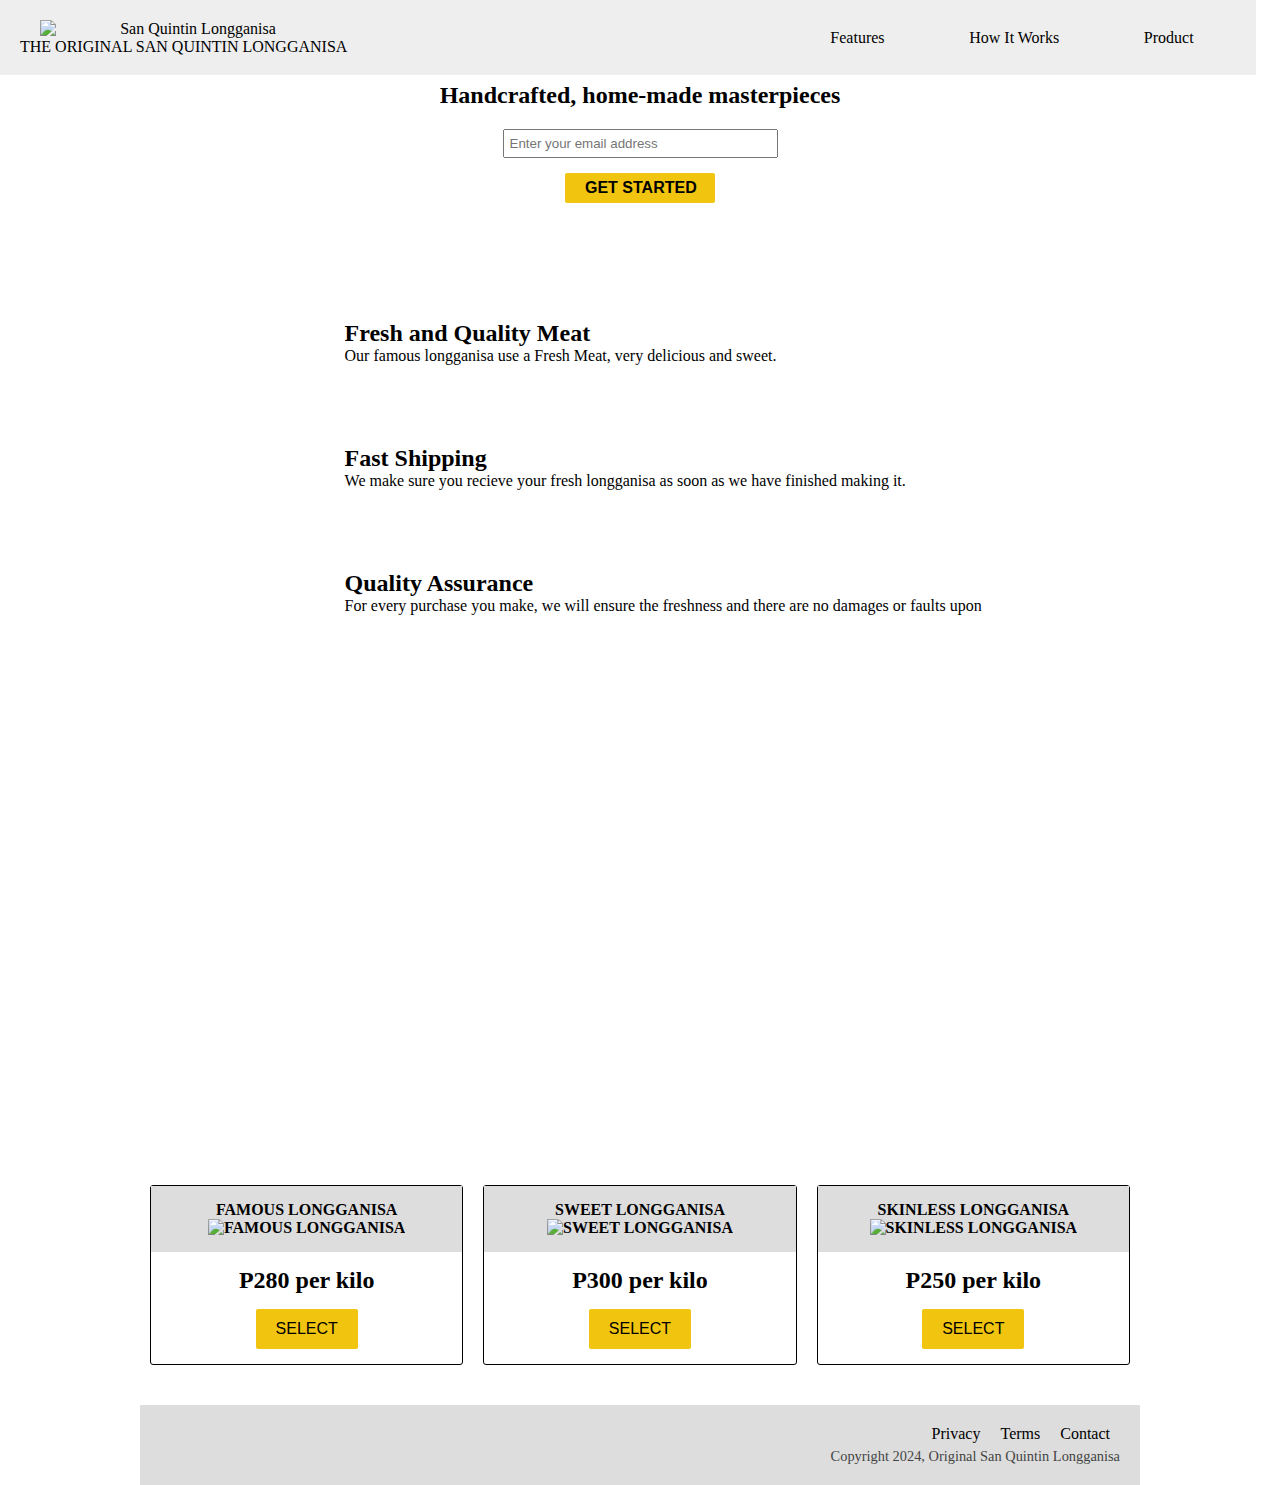
==== ProductLandingPage.html @ a086fedb "Add files via upload" ====
<!DOCTYPE html>
<html>
  <head>
    <link rel="stylesheet" href="PrdctLndingPage.css" />
    <link
      rel="stylesheet"
      href="https://use.fontawesome.com/releases/v5.8.1/css/all.css"
      integrity="sha384-50oBUHEmvpQ+1lW4y57PTFmhCaXp0ML5d60M1M7uH2+nqUivzIebhndOJK28anvf"
      crossorigin="anonymous"
    />
  </head>
  <body>
    <div id="page-wrapper">
      <header id="header">
        <div class="logo">
          <img
            id="header-img"
            src="https://luckytriomeatshop.weebly.com/uploads/1/1/6/8/116844099/garlic-longganisa-recipe_orig.png"
            alt="San Quintin Longganisa"
          />
                <p>THE ORIGINAL SAN QUINTIN LONGGANISA</p>

        </div>

        <nav id="nav-bar">
          <ul>
            <li><a class="nav-link" href="#features">Features</a></li>  
            <li><a class="nav-link" href="#how-it-works">How It Works</a></li>
            <li><a class="nav-link" href="#pricing">Product</a></li>
          </ul>
        </nav>
      </header>
      
      <div class="container"></div>

      <section id="hero">
        <h2>Handcrafted, home-made masterpieces</h2>
        <form id="form" action="https://www.freecodecamp.com/email-submit">
          <input
            name="email"
            id="email"
            type="email"
            placeholder="Enter your email address"
            required
          />
          <input id="submit" type="submit" value="Get Started" class="btn" />
        </form>
      </section>

      <div class="container">
        <section id="features">
          <div class="grid">
            <div class="icon"><i class="fa fa-3x fa-fire"></i></div>
            <div class="desc">
              <h2>Fresh and Quality Meat</h2>
              <p>
                Our famous longganisa use a Fresh Meat, very delicious and sweet.
                
              </p>
            </div>
          </div>
          <div class="grid">
            <div class="icon"><i class="fa fa-3x fa-truck"></i></div>
            <div class="desc">
              <h2>Fast Shipping</h2>
              <p>
                We make sure you recieve your fresh longganisa as soon as we have
                finished making it. 
              </p>
            </div>
          </div>
          <div class="grid">
            <div class="icon">
              <i class="fa fa-3x fa-battery-full" aria-hidden="true"></i>
            </div>
            <div class="desc">
              <h2>Quality Assurance</h2>
              <p>
                For every purchase you make, we will ensure the freshness and there are no damages
                or faults upon
              </p>
            </div>
          </div>
        </section>
        <section id="how-it-works">
          <iframe src="https://www.facebook.com/plugins/video.php?height=410&href=https%3A%2F%2Fwww.facebook.com%2FBMKDagupan%2Fvideos%2F697556797371740%2F&show_text=false&width=560&t=0" width="560" height="410" style="border:none;overflow:hidden" scrolling="no" frameborder="0" allowfullscreen="true" allow="autoplay; clipboard-write; encrypted-media; picture-in-picture; web-share" allowFullScreen="true"></iframe>
        </section>
        <section id="pricing">
          <div class="product" id="tenor">
            <div class="level">Famous Longganisa
              <img src="https://encrypted-tbn0.gstatic.com/images?q=tbn:ANd9GcQ79GoHGDBPuY-5zA45IsVJeB86aN0DftNdl85crQuYYg&s" alt="famous longganisa" width = "200" height = "300">
            </div>
            <h2>P280 per kilo</h2>
            <button class="btn">Select</button>
          </div>
          <div class="product" id="bass">
            <div class="level">Sweet Longganisa
              <img src="https://www.foxyfolksy.com/wp-content/uploads/2014/09/sweet-longganisa-recipe-640.jpg" alt="sweet longganisa" width = "200" height = "300">
            </div>
            <h2>P300 per kilo</h2>
            <button class="btn">Select</button>
          </div>
          <div class="product" id="valve">
            <div class="level">Skinless Longganisa
              <img src="https://i0.wp.com/www.angsarap.net/wp-content/uploads/2014/05/Longaniza-Wide.jpg?ssl=1" alt="Skinless Longganisa" width = "200" height = "300">
            </div>
            <h2>P250 per kilo</h2>
            <button class="btn">Select</button>
          </div>
        </section>
        <footer>
          <ul>
            <li><a href="#">Privacy</a></li>
            <li><a href="#">Terms</a></li>
            <li><a href="#">Contact</a></li>
          </ul>
          <span>Copyright 2024, Original San Quintin Longganisa</span>
        </footer>
      </div>
    </div>
  </body>
</html>
---- PrdctLndingPage.css ----
/** global element styling **/

@import 'https://fonts.googleapis.com/css?family=Lato:400,700';

* {
  margin: 0;
  padding: 0;
  box-sizing: border-box;
}

body html {
  background-color: #eee;
  font-family: 'Lato', sans-serif;
    height: 50%;
    margin: 0;
    padding: 0;
    display: flex;
    justify-content: center;
    align-items: center;
    font-family: Arial, sans-serif;
}

#page-wrapper {
  position: relative;
}

li {
  list-style: none;
}

a {
  color: #000;
  text-decoration: none;
}

/** global classes styling **/

.container {
  max-width: 1000px;
  width: 100%;
  margin: 0 auto;
}

.btn {
  padding: 0 20px;
  height: 40px;
  font-size: 1em;
  font-weight: 900;
  text-transform: uppercase;
  border: 3px black solid;
  border-radius: 2px;
  background: transparent;
  cursor: pointer;
}

.grid {
  display: flex;
}

header {
  position: fixed;
  top: 0;
  min-height: 75px;
  padding: 0px 20px;
  display: flex;
  justify-content: space-around;
  align-items: center;
  background-color: #eee;
}

@media (max-width: 600px) {
  header {
    flex-wrap: wrap;
  }
}

.logo {
  width: 60vw;
}

@media (max-width: 650px) {
  .logo {
    margin-top: 15px;
    width: 100%;
    position: relative;
  }
}

.logo > img {
  width: 100%;
  height: 100%;
  max-width: 300px;
  display: flex;
  justify-content: center;
  align-items: center;
  text-align: center;
  margin-left: 20px;
}

@media (max-width: 650px) {
  .logo > img {
    margin: 0 auto;
  }
}

nav {
  font-weight: 400;
}

@media (max-width: 650px) {
  nav {
    margin-top: 10px;
    width: 100%;
    display: flex;
    flex-direction: column;
    align-items: center;
    text-align: center;
    padding: 0 50px;
  }
  nav li {
    padding-bottom: 5px;
  }
}

nav > ul {
  width: 35vw;
  display: flex;
  flex-direction: row;
  justify-content: space-around;
}

@media (max-width: 650px) {
  nav > ul {
    flex-direction: column;
  }
}

#hero {
  display: flex;
  flex-direction: column;
  align-items: center;
  justify-content: center;
  text-align: center;
  height: 200px;
  margin-top: 50px;
}

#hero > h2 {
  margin-bottom: 20px;
  word-wrap: break-word;
}

#hero input[type='email'] {
  max-width: 275px;
  width: 100%;
  padding: 5px;
}

#hero input[type='submit'] {
  max-width: 150px;
  width: 100%;
  height: 30px;
  margin: 15px 0;
  border: 0;
  background-color: #f1c40f;
}

#hero input[type='submit']:hover {
  background-color: orange;
  transition: background-color 1s;
}

@media (max-width: 650px) {
  #hero {
    margin-top: 120px;
  }
}

#features {
  margin-top: 30px;
}

#features .icon {
  display: flex;
  align-items: center;
  justify-content: center;
  height: 125px;
  width: 20vw;
  color: darkorange;
}

@media (max-width: 550px) {
  #features .icon {
    display: none;
  }
}

#features .desc {
  display: flex;
  flex-direction: column;
  justify-content: center;
  height: 125px;
  width: 80vw;
  padding: 5px;
}

@media (max-width: 550px) {
  #features .desc {
    width: 100%;
    text-align: center;
    padding: 0;
    height: 150px;
  }
}

@media (max-width: 650px) {
  #features {
    margin-top: 0;
  }
}

#how-it-works {
  margin-top: 50px;
  display: flex;
  justify-content: center;
}

#how-it-works > iframe {
  max-width: 560px;
  width: 100%;
}

#pricing {
  margin-top: 60px;
  display: flex;
  flex-direction: row;
  justify-content: center;
}

.product {
  display: flex;
  flex-direction: column;
  align-items: center;
  text-align: center;
  width: calc(100% / 3);
  margin: 10px;
  border: 1px solid #000;
  border-radius: 3px;
}

.product > .level {
  background-color: #ddd;
  color: black;
  padding: 15px 0;
  width: 100%;
  text-transform: uppercase;
  font-weight: 700;
}

.product > h2 {
  margin-top: 15px;
}

.product > ol {
  margin: 15px 0;
}

.product > ol > li {
  padding: 5px 0;
}

.product > button {
  border: 0;
  margin: 15px 0;
  background-color: #f1c40f;
  font-weight: 400;
}

.product > button:hover {
  background-color: orange;
  transition: background-color 1s;
}

@media (max-width: 800px) {
  #pricing {
    flex-direction: column;
  }
  .product {
    max-width: 300px;
    width: 100%;
    margin: 0 auto;
    margin-bottom: 10px;
  }
}

footer {
  margin-top: 30px;
  background-color: #ddd;
  padding: 20px;
}

footer > ul {
  display: flex;
  justify-content: flex-end;
}

footer > ul > li {
  padding: 0 10px;
}

footer > span {
  margin-top: 5px;
  display: flex;
  justify-content: flex-end;
  font-size: 0.9em;
  color: #444;
}
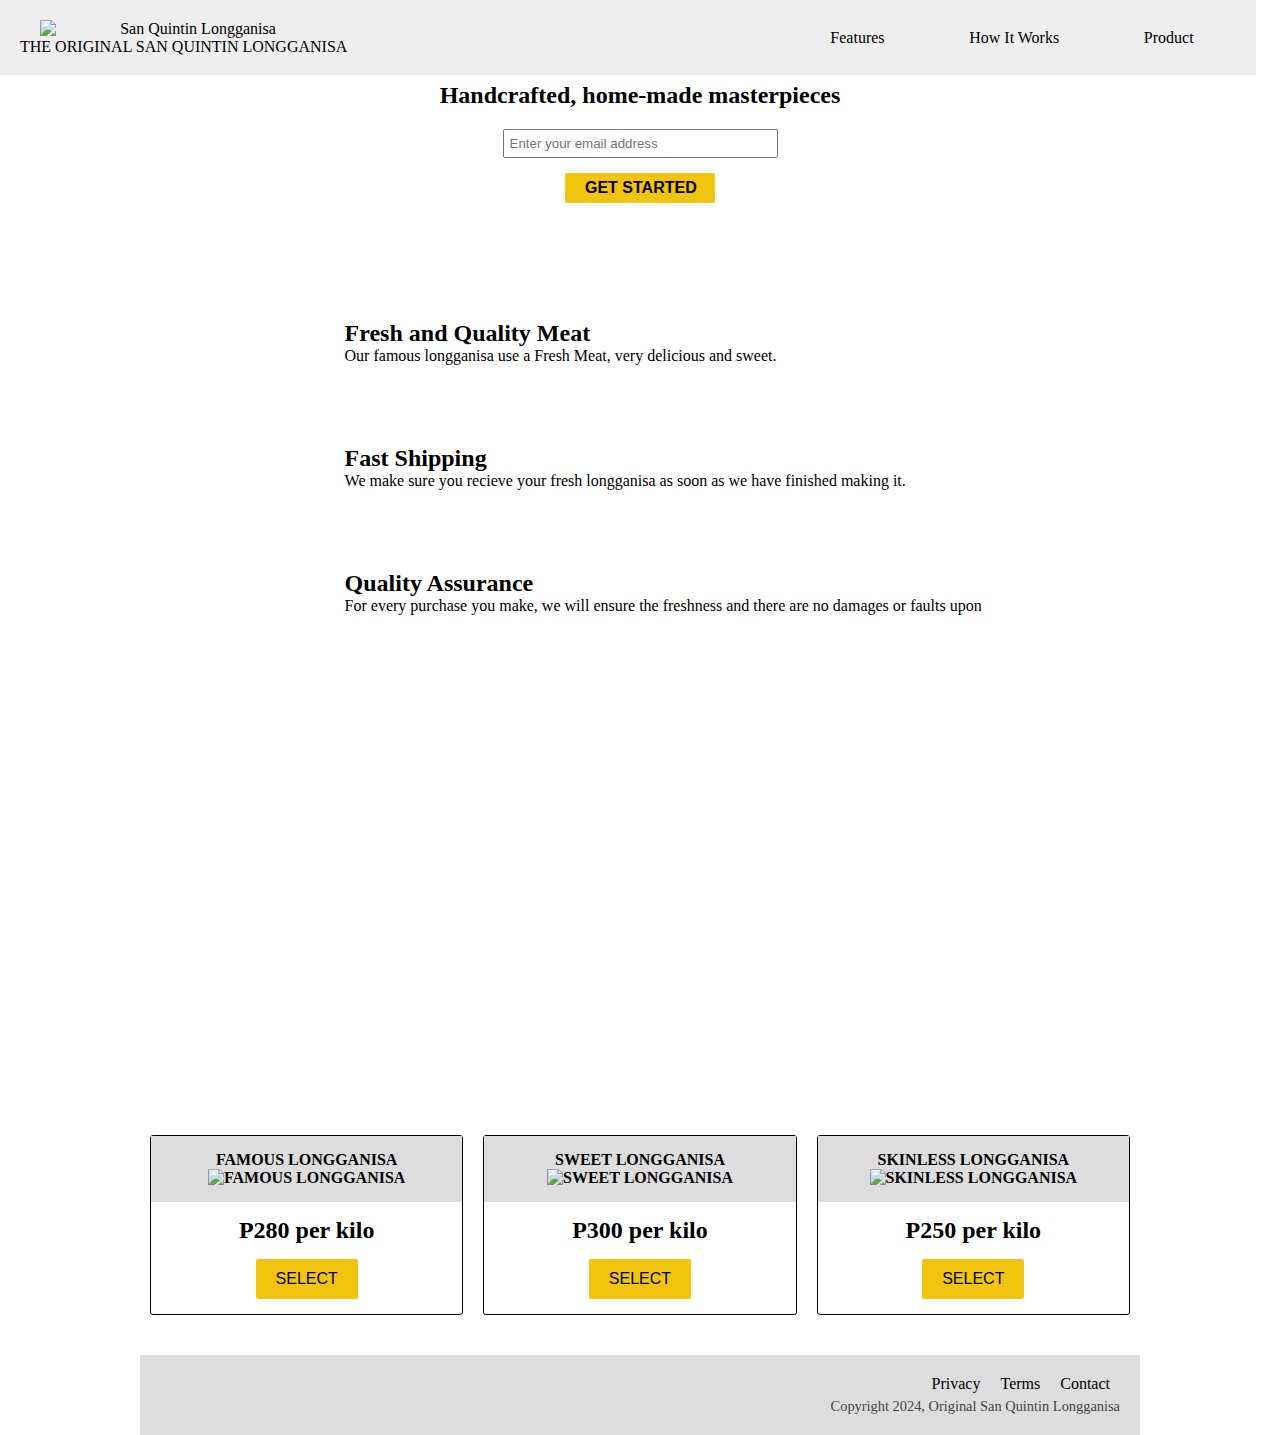
==== commit 5dd27a7a: "Final Project" ====
--- a/ProductLandingPage.html
+++ b/ProductLandingPage.html
@@ -82,9 +82,12 @@
             </div>
           </div>
         </section>
+
         <section id="how-it-works">
-          <iframe src="https://www.facebook.com/plugins/video.php?height=410&href=https%3A%2F%2Fwww.facebook.com%2FBMKDagupan%2Fvideos%2F697556797371740%2F&show_text=false&width=560&t=0" width="560" height="410" style="border:none;overflow:hidden" scrolling="no" frameborder="0" allowfullscreen="true" allow="autoplay; clipboard-write; encrypted-media; picture-in-picture; web-share" allowFullScreen="true"></iframe>
+            <iframe width="640" height="360" src="https://www.youtube.com/embed/3AHDk9cVKVM" title="Longganisa of San Quintin, Pangasinan (GMP Episode 12)" frameborder="0" allow="accelerometer; autoplay; clipboard-write; encrypted-media; gyroscope; picture-in-picture; web-share" referrerpolicy="strict-origin-when-cross-origin" allowfullscreen></iframe>
+
         </section>
+
         <section id="pricing">
           <div class="product" id="tenor">
             <div class="level">Famous Longganisa
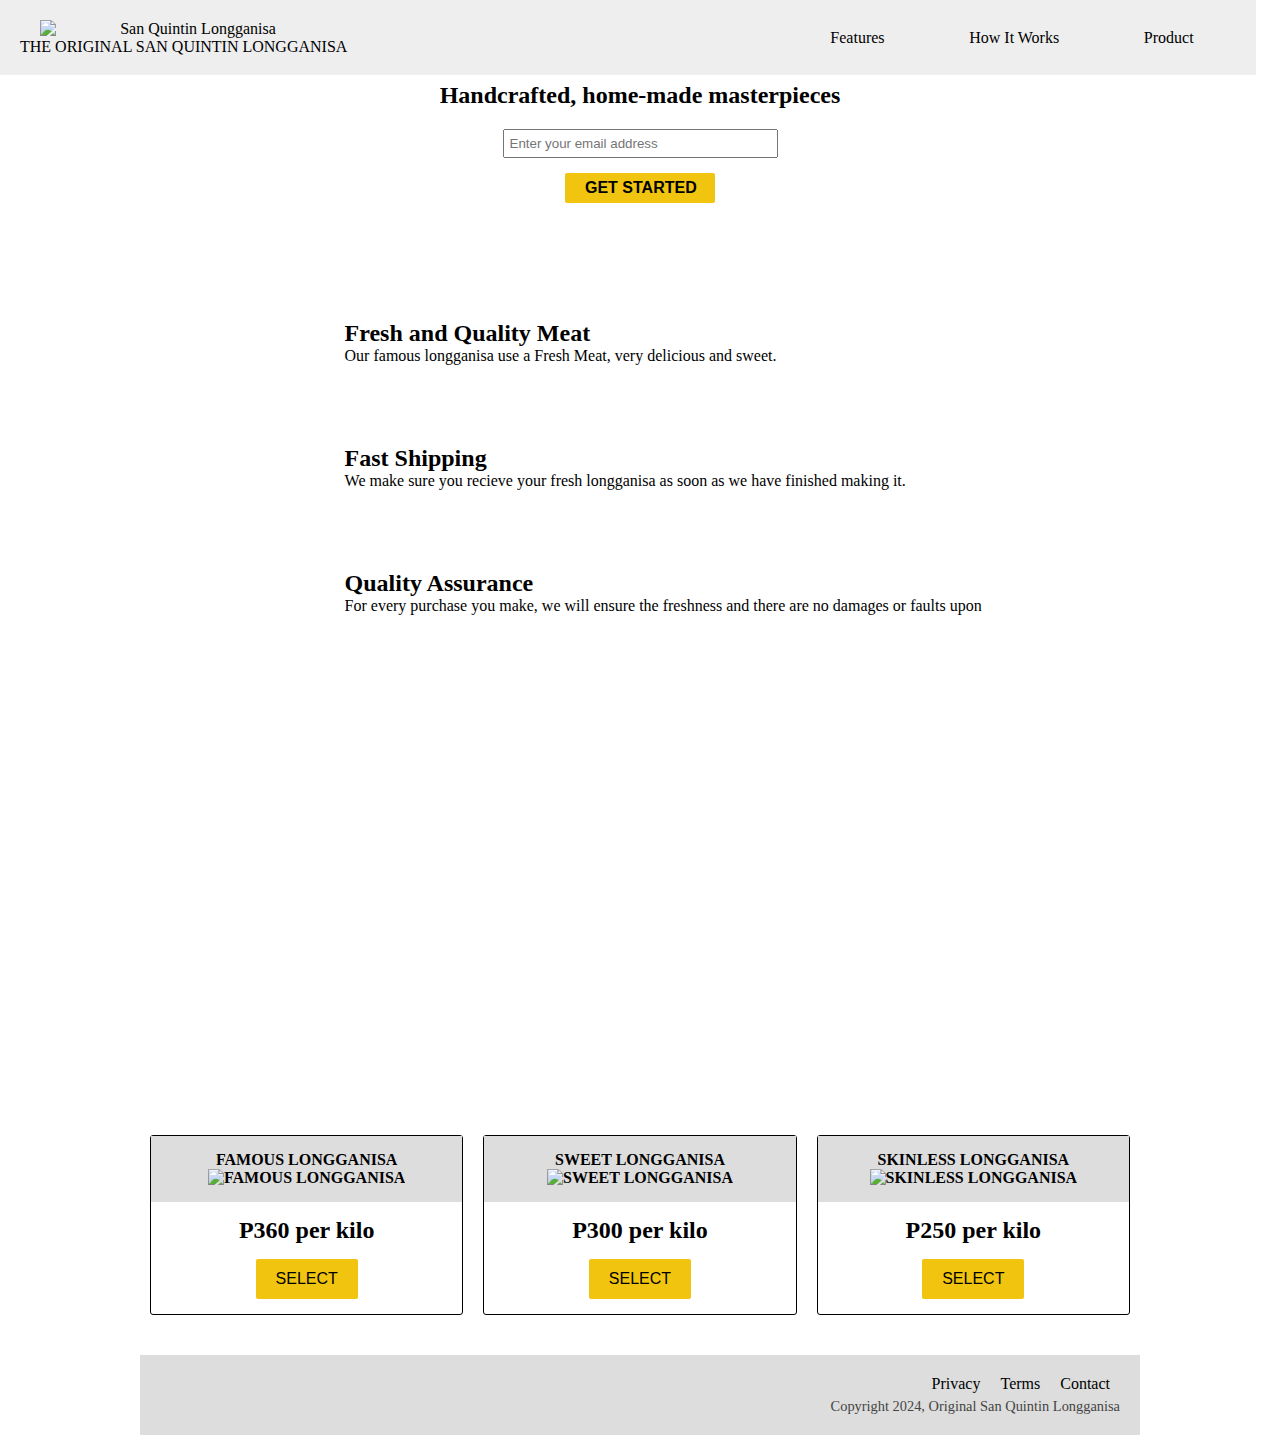
==== commit 57527077: "Final Project" ====
--- a/ProductLandingPage.html
+++ b/ProductLandingPage.html
@@ -93,7 +93,7 @@
             <div class="level">Famous Longganisa
               <img src="https://encrypted-tbn0.gstatic.com/images?q=tbn:ANd9GcQ79GoHGDBPuY-5zA45IsVJeB86aN0DftNdl85crQuYYg&s" alt="famous longganisa" width = "200" height = "300">
             </div>
-            <h2>P280 per kilo</h2>
+            <h2>P360 per kilo</h2>
             <button class="btn">Select</button>
           </div>
           <div class="product" id="bass">
